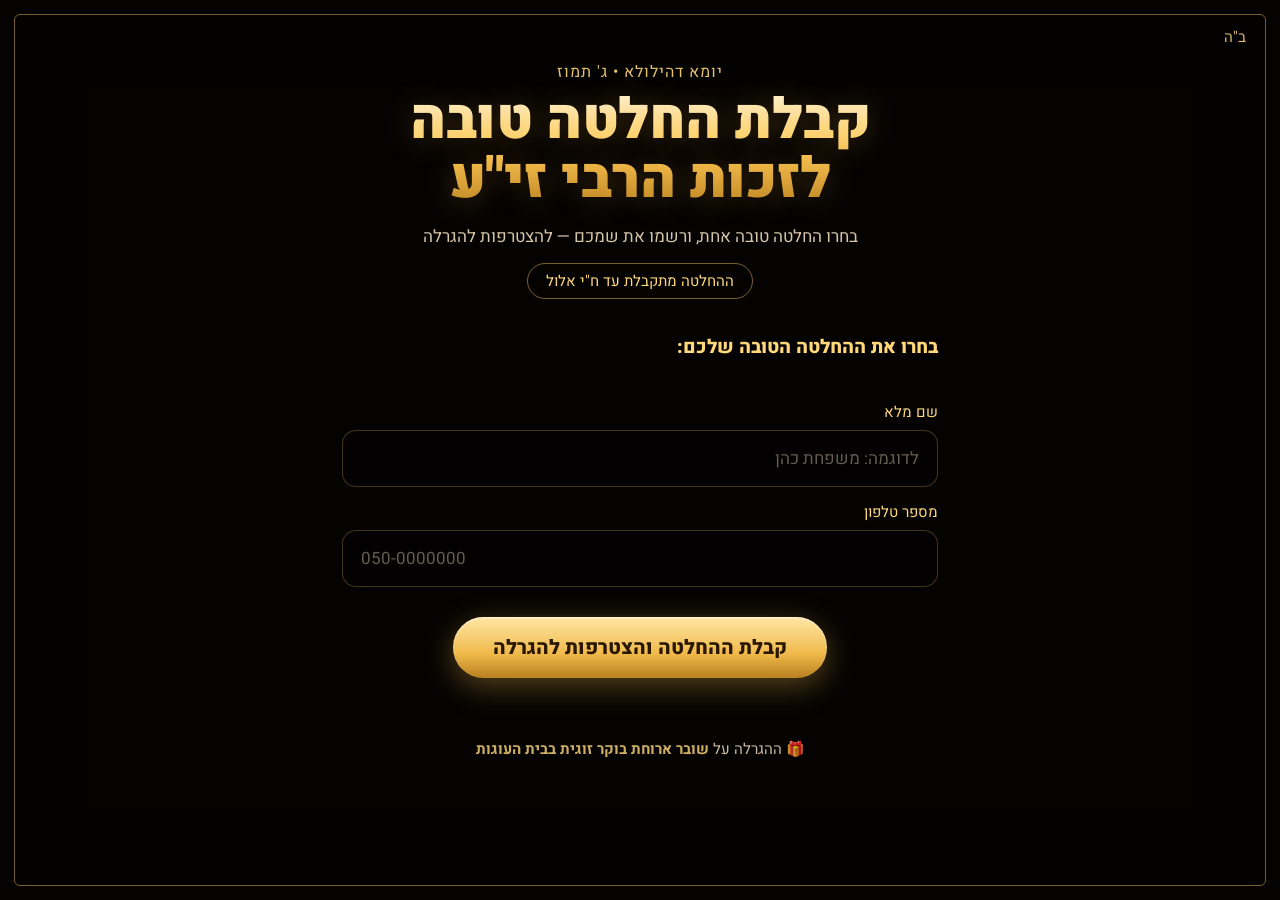
==== index.html @ 5e2938c3 "התוועדות ג' תמוז — טופס החלטות והגרלה" ====
<!DOCTYPE html>
<html lang="he" dir="rtl">
<head>
<meta charset="UTF-8" />
<meta name="viewport" content="width=device-width, initial-scale=1.0" />
<title>החלטה טובה • ג' תמוז</title>
<link rel="preconnect" href="https://fonts.googleapis.com">
<link href="https://fonts.googleapis.com/css2?family=Heebo:wght@400;500;700;800;900&display=swap" rel="stylesheet">
<link rel="stylesheet" href="style.css" />
<style>
  .wrap { max-width: 640px; margin: 0 auto; padding: 60px 22px 80px; }
  .head { text-align: center; margin-bottom: 34px; }
  .kicker { font-size: 16px; letter-spacing: 1px; color: var(--gold-light); opacity: .9; margin-bottom: 8px; }
  .title { font-size: clamp(34px, 9vw, 56px); line-height: 1.05; }
  .sub { margin-top: 14px; font-size: 17px; color: var(--text); opacity: .85; }
  .deadline { display:inline-block; margin-top:14px; padding:6px 18px; border:1px solid var(--frame); border-radius:999px; font-size:15px; color:var(--gold-light); }

  .q { font-size: 19px; font-weight: 800; margin: 26px 0 14px; color: var(--gold-light); }
  .choices { display: flex; flex-direction: column; gap: 14px; }
  .choice {
    position: relative;
    display: flex; align-items: center; gap: 14px;
    padding: 18px 20px;
    border: 1.5px solid rgba(214,169,84,0.3);
    border-radius: 16px;
    background: rgba(255,216,122,0.04);
    cursor: pointer;
    transition: all .18s ease;
    font-size: 17px; font-weight: 500; line-height: 1.4;
  }
  .choice:hover { border-color: var(--gold); background: rgba(255,216,122,0.08); }
  .choice .dot {
    flex: 0 0 22px; height: 22px; border-radius: 50%;
    border: 2px solid var(--gold); display: grid; place-items: center;
  }
  .choice .dot::after { content:""; width: 11px; height: 11px; border-radius: 50%; background: var(--gold); transform: scale(0); transition: transform .18s ease; }
  .choice.sel { border-color: var(--gold); background: rgba(255,216,122,0.12); box-shadow: 0 6px 24px rgba(240,185,74,0.18); }
  .choice.sel .dot::after { transform: scale(1); }

  .fields { margin-top: 26px; display: flex; flex-direction: column; gap: 14px; }
  .field label { display:block; font-size: 15px; margin-bottom: 7px; color: var(--gold-light); }
  .field input {
    width: 100%; padding: 15px 18px; font-size: 17px; font-family: inherit;
    color: var(--text); background: rgba(0,0,0,0.35);
    border: 1.5px solid rgba(214,169,84,0.3); border-radius: 14px; outline: none;
    transition: border-color .15s ease;
  }
  .field input:focus { border-color: var(--gold); }
  .field input::placeholder { color: rgba(251,233,200,0.4); }

  .submit-row { margin-top: 30px; text-align: center; }
  .err { color: #ff9a8a; font-size: 14px; margin-top: 12px; min-height: 18px; text-align:center; }
  .prize { margin-top: 30px; text-align: center; font-size: 15px; color: var(--text); opacity:.8; line-height:1.5; }
  .prize b { color: var(--gold-light); }

  /* מסך תודה */
  .thanks { text-align: center; padding: 30px 10px; animation: pop .5s ease; }
  .thanks .vmark { font-size: 64px; margin-bottom: 10px; }
  .thanks h2 { font-size: 34px; margin-bottom: 12px; }
  .thanks p { font-size: 18px; opacity:.85; line-height:1.5; }
  @keyframes pop { from { transform: scale(.85); opacity:0 } to { transform: scale(1); opacity:1 } }
  .hidden { display: none !important; }
</style>
</head>
<body>
<div class="scene"></div><div class="floor"></div><div class="frame"></div>
<div class="bh">ב"ה</div>

<div class="wrap">
  <div class="head">
    <div class="kicker">יומא דהילולא • ג' תמוז</div>
    <h1 class="title gold-text">קבלת החלטה טובה<br>לזכות הרבי זי"ע</h1>
    <p class="sub">בחרו החלטה טובה אחת, ורשמו את שמכם — להצטרפות להגרלה</p>
    <span class="deadline">ההחלטה מתקבלת עד ח"י אלול</span>
  </div>

  <form id="form">
    <div class="q">בחרו את ההחלטה הטובה שלכם:</div>
    <div class="choices" id="choices"></div>

    <div class="fields">
      <div class="field">
        <label for="name">שם מלא</label>
        <input id="name" type="text" placeholder="לדוגמה: משפחת כהן" autocomplete="name" />
      </div>
      <div class="field">
        <label for="phone">מספר טלפון</label>
        <input id="phone" type="tel" inputmode="tel" placeholder="050-0000000" autocomplete="tel" />
      </div>
    </div>

    <div class="submit-row">
      <button type="submit" class="btn-gold" id="submitBtn">קבלת ההחלטה והצטרפות להגרלה</button>
    </div>
    <div class="err" id="err"></div>

    <div class="prize">
      🎁 ההגרלה על <b>שובר ארוחת בוקר זוגית בבית העוגות</b>
    </div>
  </form>

  <div class="thanks hidden" id="thanks">
    <div class="vmark">✨</div>
    <h2 class="gold-text">תודה רבה!</h2>
    <p>ההחלטה הטובה התקבלה והצטרפתם להגרלה.<br>שיהיה בהצלחה ולזכות הרבי! 🙏</p>
  </div>
</div>

<script type="module">
import { createClient } from "https://esm.sh/@supabase/supabase-js@2";
import { SUPABASE_URL, SUPABASE_KEY, TABLE, CHOICES } from "./config.js";
const supabase = createClient(SUPABASE_URL, SUPABASE_KEY);

// חלקיקים
const scene = document.body;
for (let i = 0; i < 22; i++) {
  const s = document.createElement("div");
  s.className = "spark";
  const size = 3 + Math.random() * 7;
  s.style.width = s.style.height = size + "px";
  s.style.left = Math.random() * 100 + "vw";
  s.style.bottom = "-10px";
  s.style.animationDuration = (9 + Math.random() * 12) + "s";
  s.style.animationDelay = (-Math.random() * 15) + "s";
  scene.appendChild(s);
}

// בניית כרטיסי הבחירה
let selected = null;
const choicesEl = document.getElementById("choices");
CHOICES.forEach((c, i) => {
  const div = document.createElement("div");
  div.className = "choice";
  div.innerHTML = `<span class="dot"></span><span>${c}</span>`;
  div.onclick = () => {
    document.querySelectorAll(".choice").forEach(e => e.classList.remove("sel"));
    div.classList.add("sel");
    selected = c;
    document.getElementById("err").textContent = "";
  };
  choicesEl.appendChild(div);
});

const form = document.getElementById("form");
const err = document.getElementById("err");
const btn = document.getElementById("submitBtn");

form.addEventListener("submit", async (e) => {
  e.preventDefault();
  const name = document.getElementById("name").value.trim();
  const phone = document.getElementById("phone").value.trim();
  if (!selected) { err.textContent = "נא לבחור החלטה טובה"; return; }
  if (!name)     { err.textContent = "נא למלא שם"; return; }
  if (phone.replace(/\D/g, "").length < 7) { err.textContent = "נא למלא מספר טלפון תקין"; return; }

  btn.disabled = true; btn.textContent = "שולח...";
  const { error } = await supabase.from(TABLE).insert({ name, phone, choice: selected });
  if (error) {
    err.textContent = "שגיאה בשליחה, נסו שוב"; btn.disabled = false;
    btn.textContent = "קבלת ההחלטה והצטרפות להגרלה";
    return;
  }
  form.classList.add("hidden");
  document.getElementById("thanks").classList.remove("hidden");
});
</script>
</body>
</html>
---- style.css ----
/* ===== בסיס וערכת הזהב ===== */
:root {
  --gold: #f0b94a;
  --gold-light: #ffd87a;
  --gold-deep: #b8801f;
  --bg-0: #050302;
  --bg-1: #1a1006;
  --bg-2: #2a1a08;
  --text: #fbe9c8;
  --frame: rgba(214, 169, 84, 0.55);
}

* { box-sizing: border-box; margin: 0; padding: 0; }

html, body {
  height: 100%;
  font-family: "Heebo", "Assistant", system-ui, sans-serif;
  color: var(--text);
  background: var(--bg-0);
  overflow-x: hidden;
}

/* רקע הזהב הקולנועי */
.scene {
  position: fixed;
  inset: 0;
  z-index: -2;
  background:
    radial-gradient(120% 80% at 50% -10%, rgba(240,185,74,0.30), transparent 55%),
    radial-gradient(90% 60% at 50% 115%, rgba(240,185,74,0.40), transparent 60%),
    linear-gradient(180deg, #0a0603 0%, #160d05 35%, #241608 70%, #120a04 100%);
}
/* קרני זרקור מהתחתית */
.scene::before, .scene::after {
  content: "";
  position: fixed;
  bottom: -5%;
  width: 3px;
  height: 75vh;
  background: linear-gradient(to top, rgba(255,216,122,0.9), transparent 75%);
  filter: blur(2px);
  z-index: -1;
}
.scene::before { left: 14%; transform: rotate(20deg); transform-origin: bottom; box-shadow: 0 0 120px 50px rgba(240,185,74,0.18); }
.scene::after  { right: 14%; transform: rotate(-20deg); transform-origin: bottom; box-shadow: 0 0 120px 50px rgba(240,185,74,0.18); }

/* רצפת ההשתקפות */
.floor {
  position: fixed;
  bottom: 0; left: 0; right: 0;
  height: 32vh;
  z-index: -1;
  background: linear-gradient(to bottom, transparent, rgba(240,185,74,0.12) 40%, rgba(255,216,122,0.22));
  -webkit-mask-image: radial-gradient(60% 100% at 50% 100%, #000, transparent 75%);
          mask-image: radial-gradient(60% 100% at 50% 100%, #000, transparent 75%);
}

/* חלקיקי בוקה צפים */
.spark {
  position: fixed;
  border-radius: 50%;
  background: radial-gradient(circle, #ffe6a8, rgba(240,185,74,0.2));
  pointer-events: none;
  z-index: -1;
  opacity: 0;
  animation: floatUp linear infinite;
}
@keyframes floatUp {
  0%   { transform: translateY(20px) scale(0.6); opacity: 0; }
  15%  { opacity: 0.9; }
  85%  { opacity: 0.7; }
  100% { transform: translateY(-90vh) scale(1.1); opacity: 0; }
}

/* מסגרת זהב דקה */
.frame {
  position: fixed;
  inset: 14px;
  border: 1.5px solid var(--frame);
  border-radius: 6px;
  pointer-events: none;
  z-index: 5;
  box-shadow: inset 0 0 60px rgba(0,0,0,0.5);
}

.bh { position: fixed; top: 26px; right: 34px; z-index: 6; font-size: 15px; color: var(--gold-light); opacity: 0.85; }

/* טיפוגרפיה */
.gold-text {
  background: linear-gradient(180deg, #fff4d6 0%, var(--gold-light) 35%, var(--gold) 60%, var(--gold-deep) 100%);
  -webkit-background-clip: text;
          background-clip: text;
  -webkit-text-fill-color: transparent;
  text-shadow: 0 2px 30px rgba(240,185,74,0.25);
  font-weight: 900;
}

.btn-gold {
  font-family: inherit;
  cursor: pointer;
  border: none;
  border-radius: 999px;
  padding: 16px 40px;
  font-size: 20px;
  font-weight: 800;
  color: #2a1700;
  background: linear-gradient(180deg, #ffe7a6, var(--gold) 60%, var(--gold-deep));
  box-shadow: 0 8px 30px rgba(240,185,74,0.35), inset 0 1px 2px rgba(255,255,255,0.6);
  transition: transform .15s ease, box-shadow .15s ease;
}
.btn-gold:hover { transform: translateY(-2px); box-shadow: 0 12px 40px rgba(240,185,74,0.5); }
.btn-gold:active { transform: translateY(0); }
.btn-gold:disabled { opacity: .5; cursor: default; transform: none; }
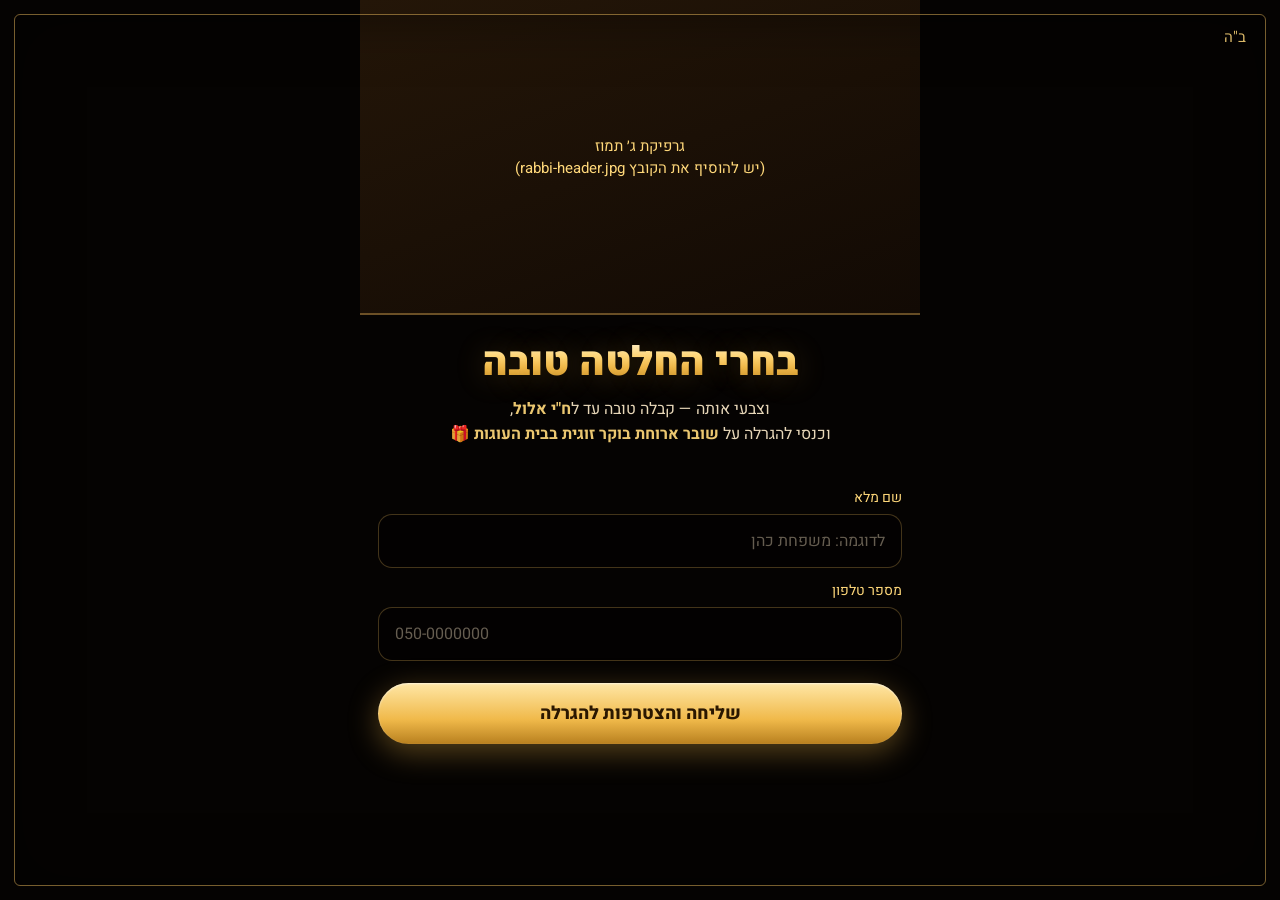
==== commit a69d2769: "טופס מובייל עם גרפיקה ורב-בחירה; מסך עם שמות בלבד ורקע תמונה מוחשך" ====
--- a/index.html
+++ b/index.html
@@ -2,45 +2,59 @@
 <html lang="he" dir="rtl">
 <head>
 <meta charset="UTF-8" />
-<meta name="viewport" content="width=device-width, initial-scale=1.0" />
+<meta name="viewport" content="width=device-width, initial-scale=1.0, maximum-scale=1.0, user-scalable=no" />
 <title>החלטה טובה • ג' תמוז</title>
 <link rel="preconnect" href="https://fonts.googleapis.com">
 <link href="https://fonts.googleapis.com/css2?family=Heebo:wght@400;500;700;800;900&display=swap" rel="stylesheet">
 <link rel="stylesheet" href="style.css" />
 <style>
-  .wrap { max-width: 640px; margin: 0 auto; padding: 60px 22px 80px; }
-  .head { text-align: center; margin-bottom: 34px; }
-  .kicker { font-size: 16px; letter-spacing: 1px; color: var(--gold-light); opacity: .9; margin-bottom: 8px; }
-  .title { font-size: clamp(34px, 9vw, 56px); line-height: 1.05; }
-  .sub { margin-top: 14px; font-size: 17px; color: var(--text); opacity: .85; }
-  .deadline { display:inline-block; margin-top:14px; padding:6px 18px; border:1px solid var(--frame); border-radius:999px; font-size:15px; color:var(--gold-light); }
+  .wrap { max-width: 560px; margin: 0 auto; padding: 0 0 60px; }
 
-  .q { font-size: 19px; font-weight: 800; margin: 26px 0 14px; color: var(--gold-light); }
-  .choices { display: flex; flex-direction: column; gap: 14px; }
+  /* גרפיקת הרבי בראש העמוד */
+  .hero { width: 100%; display: block; border-bottom: 2px solid rgba(214,169,84,.4); }
+  .hero-fallback {
+    width: 100%; aspect-ratio: 16/9; display: grid; place-items: center; text-align:center;
+    background: linear-gradient(160deg, #241608, #120a04);
+    border-bottom: 2px solid rgba(214,169,84,.4); color: var(--gold-light); font-size: 15px; padding: 20px;
+  }
+
+  .lead { text-align: center; padding: 26px 22px 0; }
+  .lead h1 { font-size: clamp(28px, 8vw, 40px); line-height: 1.1; }
+  .lead p { margin-top: 12px; font-size: 16px; line-height: 1.55; color: var(--text); opacity: .92; }
+  .lead p b { color: var(--gold-light); }
+
+  .inner { padding: 22px 18px 0; }
+
+  /* מלבני ההחלטות — זה לצד זה */
+  .choices-row { display: flex; gap: 10px; align-items: stretch; }
   .choice {
-    position: relative;
-    display: flex; align-items: center; gap: 14px;
-    padding: 18px 20px;
-    border: 1.5px solid rgba(214,169,84,0.3);
-    border-radius: 16px;
-    background: rgba(255,216,122,0.04);
-    cursor: pointer;
-    transition: all .18s ease;
-    font-size: 17px; font-weight: 500; line-height: 1.4;
+    position: relative; flex: 1 1 0; min-width: 0;
+    display: flex; flex-direction: column; align-items: center; justify-content: center; gap: 8px;
+    padding: 16px 9px; min-height: 132px;
+    border: 1.5px solid rgba(214,169,84,0.35); border-radius: 16px;
+    background: rgba(255,216,122,0.05); cursor: pointer;
+    transition: all .18s ease; text-align: center;
+    font-size: 13.5px; font-weight: 600; line-height: 1.32; color: var(--text);
   }
-  .choice:hover { border-color: var(--gold); background: rgba(255,216,122,0.08); }
-  .choice .dot {
-    flex: 0 0 22px; height: 22px; border-radius: 50%;
-    border: 2px solid var(--gold); display: grid; place-items: center;
+  .choice:hover { border-color: var(--gold); }
+  .choice .tick {
+    position: absolute; top: 8px; inset-inline-end: 8px;
+    width: 20px; height: 20px; border-radius: 50%;
+    border: 2px solid rgba(214,169,84,.6); display: grid; place-items: center;
+    font-size: 12px; color: #2a1700; background: transparent; transition: all .18s ease;
   }
-  .choice .dot::after { content:""; width: 11px; height: 11px; border-radius: 50%; background: var(--gold); transform: scale(0); transition: transform .18s ease; }
-  .choice.sel { border-color: var(--gold); background: rgba(255,216,122,0.12); box-shadow: 0 6px 24px rgba(240,185,74,0.18); }
-  .choice.sel .dot::after { transform: scale(1); }
+  .choice.sel {
+    border-color: var(--gold);
+    background: linear-gradient(160deg, rgba(255,216,122,.22), rgba(240,185,74,.14));
+    box-shadow: 0 6px 22px rgba(240,185,74,0.25); color: #fff4d6;
+  }
+  .choice.sel .tick { background: var(--gold); border-color: var(--gold); }
+  .choice.sel .tick::after { content: "✓"; }
 
-  .fields { margin-top: 26px; display: flex; flex-direction: column; gap: 14px; }
-  .field label { display:block; font-size: 15px; margin-bottom: 7px; color: var(--gold-light); }
+  .fields { margin-top: 18px; display: flex; flex-direction: column; gap: 12px; }
+  .field label { display:block; font-size: 14px; margin-bottom: 6px; color: var(--gold-light); }
   .field input {
-    width: 100%; padding: 15px 18px; font-size: 17px; font-family: inherit;
+    width: 100%; padding: 14px 16px; font-size: 16px; font-family: inherit;
     color: var(--text); background: rgba(0,0,0,0.35);
     border: 1.5px solid rgba(214,169,84,0.3); border-radius: 14px; outline: none;
     transition: border-color .15s ease;
@@ -48,61 +62,57 @@
   .field input:focus { border-color: var(--gold); }
   .field input::placeholder { color: rgba(251,233,200,0.4); }
 
-  .submit-row { margin-top: 30px; text-align: center; }
+  .submit-row { margin-top: 22px; text-align: center; }
+  .submit-row .btn-gold { width: 100%; padding: 17px; font-size: 18px; }
   .err { color: #ff9a8a; font-size: 14px; margin-top: 12px; min-height: 18px; text-align:center; }
-  .prize { margin-top: 30px; text-align: center; font-size: 15px; color: var(--text); opacity:.8; line-height:1.5; }
-  .prize b { color: var(--gold-light); }
 
-  /* מסך תודה */
-  .thanks { text-align: center; padding: 30px 10px; animation: pop .5s ease; }
-  .thanks .vmark { font-size: 64px; margin-bottom: 10px; }
-  .thanks h2 { font-size: 34px; margin-bottom: 12px; }
-  .thanks p { font-size: 18px; opacity:.85; line-height:1.5; }
+  .thanks { text-align: center; padding: 40px 20px; animation: pop .5s ease; }
+  .thanks .vmark { font-size: 60px; margin-bottom: 10px; }
+  .thanks h2 { font-size: 32px; margin-bottom: 12px; }
+  .thanks p { font-size: 17px; opacity:.9; line-height:1.5; }
   @keyframes pop { from { transform: scale(.85); opacity:0 } to { transform: scale(1); opacity:1 } }
   .hidden { display: none !important; }
 </style>
 </head>
-<body>
-<div class="scene"></div><div class="floor"></div><div class="frame"></div>
+<body class="form-page">
+<div class="scene"></div><div class="frame"></div>
 <div class="bh">ב"ה</div>
 
 <div class="wrap">
-  <div class="head">
-    <div class="kicker">יומא דהילולא • ג' תמוז</div>
-    <h1 class="title gold-text">קבלת החלטה טובה<br>לזכות הרבי זי"ע</h1>
-    <p class="sub">בחרו החלטה טובה אחת, ורשמו את שמכם — להצטרפות להגרלה</p>
-    <span class="deadline">ההחלטה מתקבלת עד ח"י אלול</span>
+  <!-- גרפיקת הרבי. אם אין קובץ — מוצג טקסט חלופי -->
+  <img class="hero" src="rabbi-header.jpg" alt="התוועדות ג' תמוז" onerror="this.outerHTML='<div class=\'hero-fallback\'>גרפיקת ג׳ תמוז<br>(יש להוסיף את הקובץ rabbi-header.jpg)</div>'">
+
+  <div class="lead">
+    <h1 class="gold-text">בחרי החלטה טובה</h1>
+    <p>וצבעי אותה — קבלה טובה עד ל<b>ח"י אלול</b>,<br>וכנסי להגרלה על <b>שובר ארוחת בוקר זוגית בבית העוגות</b> 🎁</p>
   </div>
 
-  <form id="form">
-    <div class="q">בחרו את ההחלטה הטובה שלכם:</div>
-    <div class="choices" id="choices"></div>
+  <div class="inner">
+    <form id="form">
+      <div class="choices-row" id="choices"></div>
 
-    <div class="fields">
-      <div class="field">
-        <label for="name">שם מלא</label>
-        <input id="name" type="text" placeholder="לדוגמה: משפחת כהן" autocomplete="name" />
+      <div class="fields">
+        <div class="field">
+          <label for="name">שם מלא</label>
+          <input id="name" type="text" placeholder="לדוגמה: משפחת כהן" autocomplete="name" />
+        </div>
+        <div class="field">
+          <label for="phone">מספר טלפון</label>
+          <input id="phone" type="tel" inputmode="tel" placeholder="050-0000000" autocomplete="tel" />
+        </div>
       </div>
-      <div class="field">
-        <label for="phone">מספר טלפון</label>
-        <input id="phone" type="tel" inputmode="tel" placeholder="050-0000000" autocomplete="tel" />
+
+      <div class="submit-row">
+        <button type="submit" class="btn-gold" id="submitBtn">שליחה והצטרפות להגרלה</button>
       </div>
+      <div class="err" id="err"></div>
+    </form>
+
+    <div class="thanks hidden" id="thanks">
+      <div class="vmark">✨</div>
+      <h2 class="gold-text">תודה רבה!</h2>
+      <p>הקבלה הטובה התקבלה והצטרפת להגרלה.<br>שיהיה בהצלחה ולזכות הרבי! 🙏</p>
     </div>
-
-    <div class="submit-row">
-      <button type="submit" class="btn-gold" id="submitBtn">קבלת ההחלטה והצטרפות להגרלה</button>
-    </div>
-    <div class="err" id="err"></div>
-
-    <div class="prize">
-      🎁 ההגרלה על <b>שובר ארוחת בוקר זוגית בבית העוגות</b>
-    </div>
-  </form>
-
-  <div class="thanks hidden" id="thanks">
-    <div class="vmark">✨</div>
-    <h2 class="gold-text">תודה רבה!</h2>
-    <p>ההחלטה הטובה התקבלה והצטרפתם להגרלה.<br>שיהיה בהצלחה ולזכות הרבי! 🙏</p>
   </div>
 </div>
 
@@ -112,30 +122,28 @@
 const supabase = createClient(SUPABASE_URL, SUPABASE_KEY);
 
 // חלקיקים
-const scene = document.body;
-for (let i = 0; i < 22; i++) {
+for (let i = 0; i < 18; i++) {
   const s = document.createElement("div");
   s.className = "spark";
-  const size = 3 + Math.random() * 7;
+  const size = 3 + Math.random() * 6;
   s.style.width = s.style.height = size + "px";
   s.style.left = Math.random() * 100 + "vw";
   s.style.bottom = "-10px";
   s.style.animationDuration = (9 + Math.random() * 12) + "s";
   s.style.animationDelay = (-Math.random() * 15) + "s";
-  scene.appendChild(s);
+  document.body.appendChild(s);
 }
 
-// בניית כרטיסי הבחירה
-let selected = null;
+// בניית מלבני הבחירה (רב-בחירה)
+const selected = new Set();
 const choicesEl = document.getElementById("choices");
-CHOICES.forEach((c, i) => {
+CHOICES.forEach((c) => {
   const div = document.createElement("div");
   div.className = "choice";
-  div.innerHTML = `<span class="dot"></span><span>${c}</span>`;
+  div.innerHTML = `<span class="tick"></span><span>${c}</span>`;
   div.onclick = () => {
-    document.querySelectorAll(".choice").forEach(e => e.classList.remove("sel"));
-    div.classList.add("sel");
-    selected = c;
+    if (selected.has(c)) { selected.delete(c); div.classList.remove("sel"); }
+    else { selected.add(c); div.classList.add("sel"); }
     document.getElementById("err").textContent = "";
   };
   choicesEl.appendChild(div);
@@ -149,15 +157,16 @@
   e.preventDefault();
   const name = document.getElementById("name").value.trim();
   const phone = document.getElementById("phone").value.trim();
-  if (!selected) { err.textContent = "נא לבחור החלטה טובה"; return; }
+  if (selected.size === 0) { err.textContent = "נא לבחור לפחות החלטה אחת"; return; }
   if (!name)     { err.textContent = "נא למלא שם"; return; }
   if (phone.replace(/\D/g, "").length < 7) { err.textContent = "נא למלא מספר טלפון תקין"; return; }
 
   btn.disabled = true; btn.textContent = "שולח...";
-  const { error } = await supabase.from(TABLE).insert({ name, phone, choice: selected });
+  const choiceText = [...selected].join(" | ");
+  const { error } = await supabase.from(TABLE).insert({ name, phone, choice: choiceText });
   if (error) {
     err.textContent = "שגיאה בשליחה, נסו שוב"; btn.disabled = false;
-    btn.textContent = "קבלת ההחלטה והצטרפות להגרלה";
+    btn.textContent = "שליחה והצטרפות להגרלה";
     return;
   }
   form.classList.add("hidden");
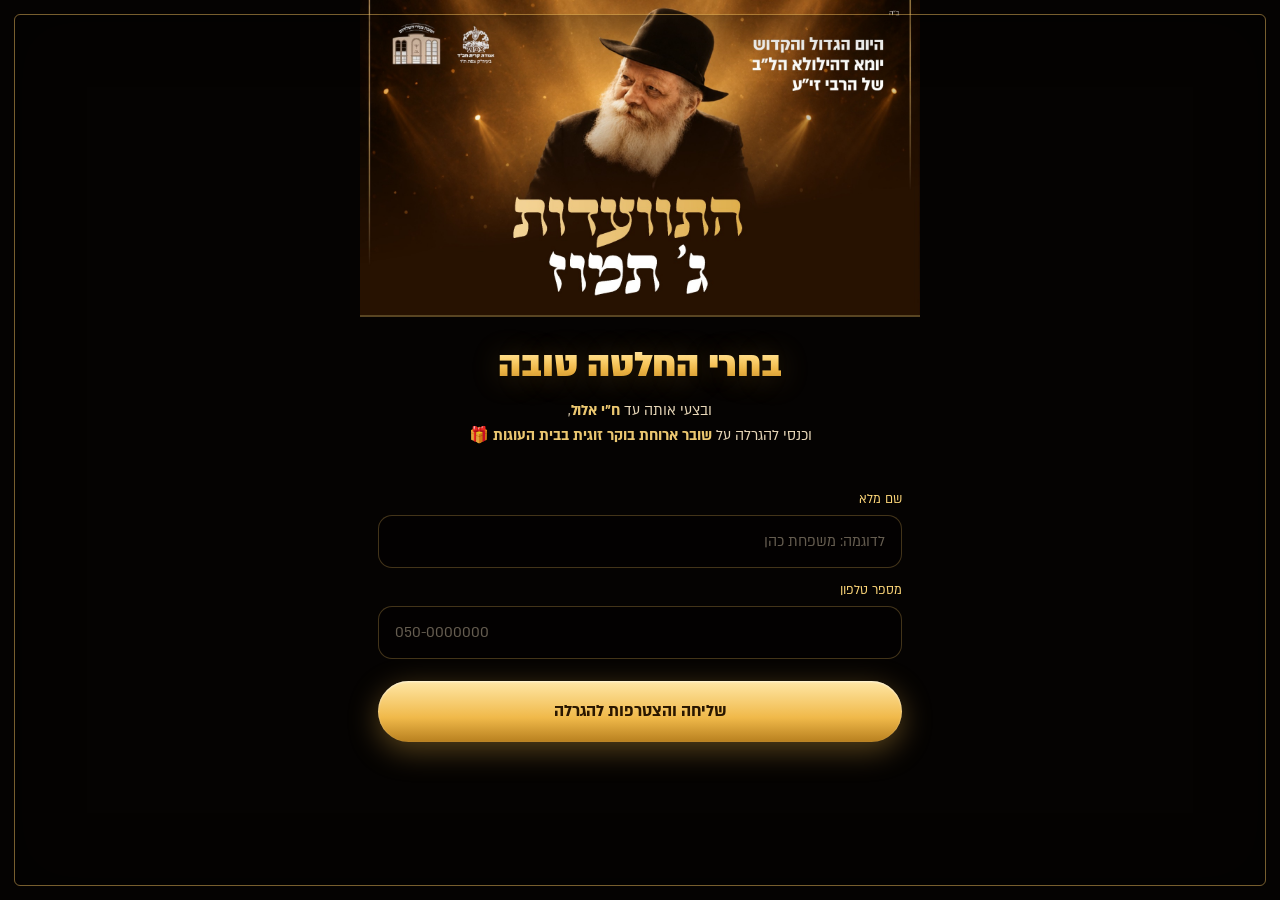
==== commit d29aa9df: "פונט אלמוני, תיקון טקסט, הסרת ב"ה מהטופס, רקע גרדיאנט חום→שחור, רקע מסך מואר" ====
--- a/index.html
+++ b/index.html
@@ -72,11 +72,16 @@
   .thanks p { font-size: 17px; opacity:.9; line-height:1.5; }
   @keyframes pop { from { transform: scale(.85); opacity:0 } to { transform: scale(1); opacity:1 } }
   .hidden { display: none !important; }
+
+  /* רקע שממשיך את הגרדיאנט של הגרפיקה: חום (כמו תחתית הגרפיקה) → שחור */
+  body.form-page .scene {
+    background: linear-gradient(180deg, #311d0c 0%, #261405 30%, #160c04 62%, #000000 100%);
+  }
+  body.form-page .scene::before, body.form-page .scene::after { display: none; }
 </style>
 </head>
 <body class="form-page">
 <div class="scene"></div><div class="frame"></div>
-<div class="bh">ב"ה</div>
 
 <div class="wrap">
   <!-- גרפיקת הרבי. אם אין קובץ — מוצג טקסט חלופי -->
@@ -84,7 +89,7 @@
 
   <div class="lead">
     <h1 class="gold-text">בחרי החלטה טובה</h1>
-    <p>וצבעי אותה — קבלה טובה עד ל<b>ח"י אלול</b>,<br>וכנסי להגרלה על <b>שובר ארוחת בוקר זוגית בבית העוגות</b> 🎁</p>
+    <p>ובצעי אותה עד <b>ח"י אלול</b>,<br>וכנסי להגרלה על <b>שובר ארוחת בוקר זוגית בבית העוגות</b> 🎁</p>
   </div>
 
   <div class="inner">
--- a/style.css
+++ b/style.css
@@ -1,3 +1,15 @@
+/* ===== פונט אלמוני ===== */
+@font-face { font-family: "Almoni Neue"; font-weight: 400; font-display: swap;
+  src: url("fonts/AlmoniNeue-Regular.woff2") format("woff2"); }
+@font-face { font-family: "Almoni Neue"; font-weight: 500; font-display: swap;
+  src: url("fonts/AlmoniNeue-Medium.woff2") format("woff2"); }
+@font-face { font-family: "Almoni Neue"; font-weight: 700; font-display: swap;
+  src: url("fonts/AlmoniNeue-Bold.woff2") format("woff2"); }
+@font-face { font-family: "Almoni Neue"; font-weight: 800; font-display: swap;
+  src: url("fonts/AlmoniNeue-Bold.woff2") format("woff2"); }
+@font-face { font-family: "Almoni Neue"; font-weight: 900; font-display: swap;
+  src: url("fonts/AlmoniNeue-Black.woff2") format("woff2"); }
+
 /* ===== בסיס וערכת הזהב ===== */
 :root {
   --gold: #f0b94a;
@@ -14,7 +26,7 @@
 
 html, body {
   height: 100%;
-  font-family: "Heebo", "Assistant", system-ui, sans-serif;
+  font-family: "Almoni Neue", "Heebo", "Assistant", system-ui, sans-serif;
   color: var(--text);
   background: var(--bg-0);
   overflow-x: hidden;
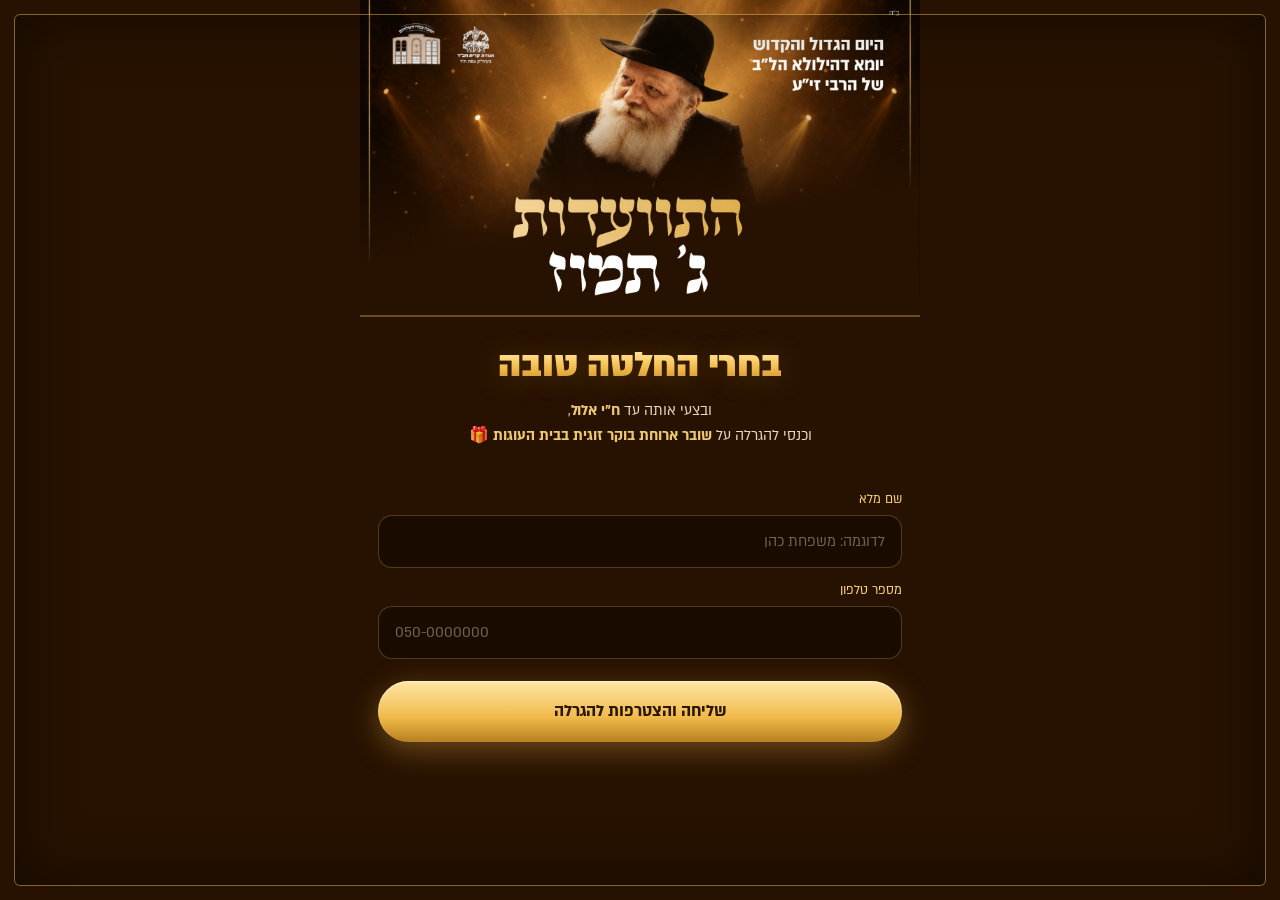
==== commit 0bfb6756: "רקע הטופס: צבע מלא #271201 — המשך ישיר של תחתית הגרפיקה" ====
--- a/index.html
+++ b/index.html
@@ -73,10 +73,9 @@
   @keyframes pop { from { transform: scale(.85); opacity:0 } to { transform: scale(1); opacity:1 } }
   .hidden { display: none !important; }
 
-  /* רקע שממשיך את הגרדיאנט של הגרפיקה: חום (כמו תחתית הגרפיקה) → שחור */
-  body.form-page .scene {
-    background: linear-gradient(180deg, #311d0c 0%, #261405 30%, #160c04 62%, #000000 100%);
-  }
+  /* רקע מלא בצבע התחתית המדויק של הגרפיקה — המשך ישיר */
+  body.form-page { background: #271201; }
+  body.form-page .scene { background: #271201; }
   body.form-page .scene::before, body.form-page .scene::after { display: none; }
 </style>
 </head>
@@ -116,7 +115,7 @@
     <div class="thanks hidden" id="thanks">
       <div class="vmark">✨</div>
       <h2 class="gold-text">תודה רבה!</h2>
-      <p>הקבלה הטובה התקבלה והצטרפת להגרלה.<br>שיהיה בהצלחה ולזכות הרבי! 🙏</p>
+      <p>שיהיה בהצלחה ונזכה לגרום נחת רוח לרבי! 🙏</p>
     </div>
   </div>
 </div>
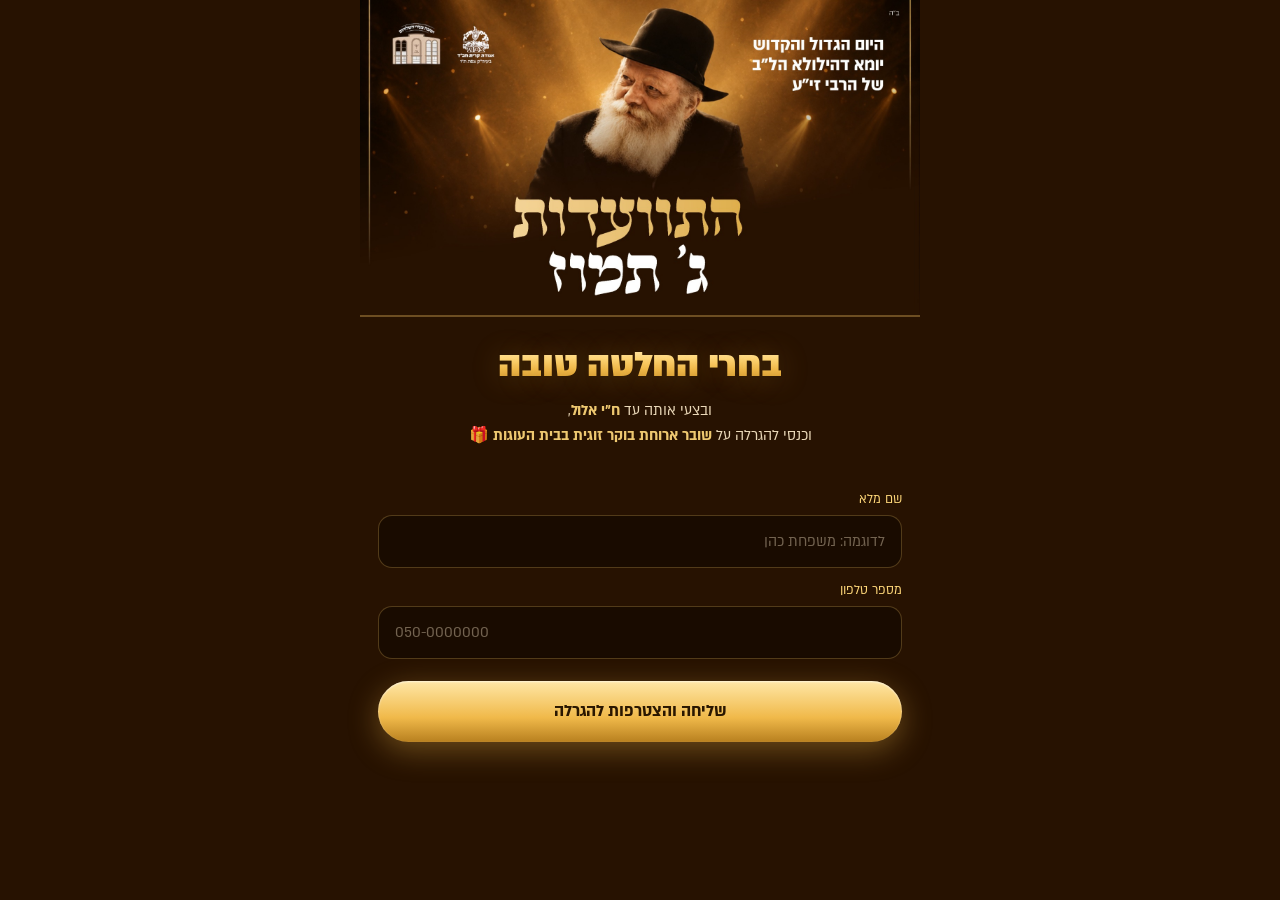
==== commit d7db4b1c: "טופס: החזרת גודל טקסט בכרטיסי הבחירה והסרת המסגרת" ====
--- a/index.html
+++ b/index.html
@@ -30,11 +30,11 @@
   .choice {
     position: relative; flex: 1 1 0; min-width: 0;
     display: flex; flex-direction: column; align-items: center; justify-content: center; gap: 8px;
-    padding: 16px 9px; min-height: 132px;
+    padding: 20px 11px; min-height: 168px;
     border: 1.5px solid rgba(214,169,84,0.35); border-radius: 16px;
     background: rgba(255,216,122,0.05); cursor: pointer;
     transition: all .18s ease; text-align: center;
-    font-size: 13.5px; font-weight: 600; line-height: 1.32; color: var(--text);
+    font-size: 16.5px; font-weight: 600; line-height: 1.4; color: var(--text);
   }
   .choice:hover { border-color: var(--gold); }
   .choice .tick {
@@ -80,7 +80,7 @@
 </style>
 </head>
 <body class="form-page">
-<div class="scene"></div><div class="frame"></div>
+<div class="scene"></div>
 
 <div class="wrap">
   <!-- גרפיקת הרבי. אם אין קובץ — מוצג טקסט חלופי -->
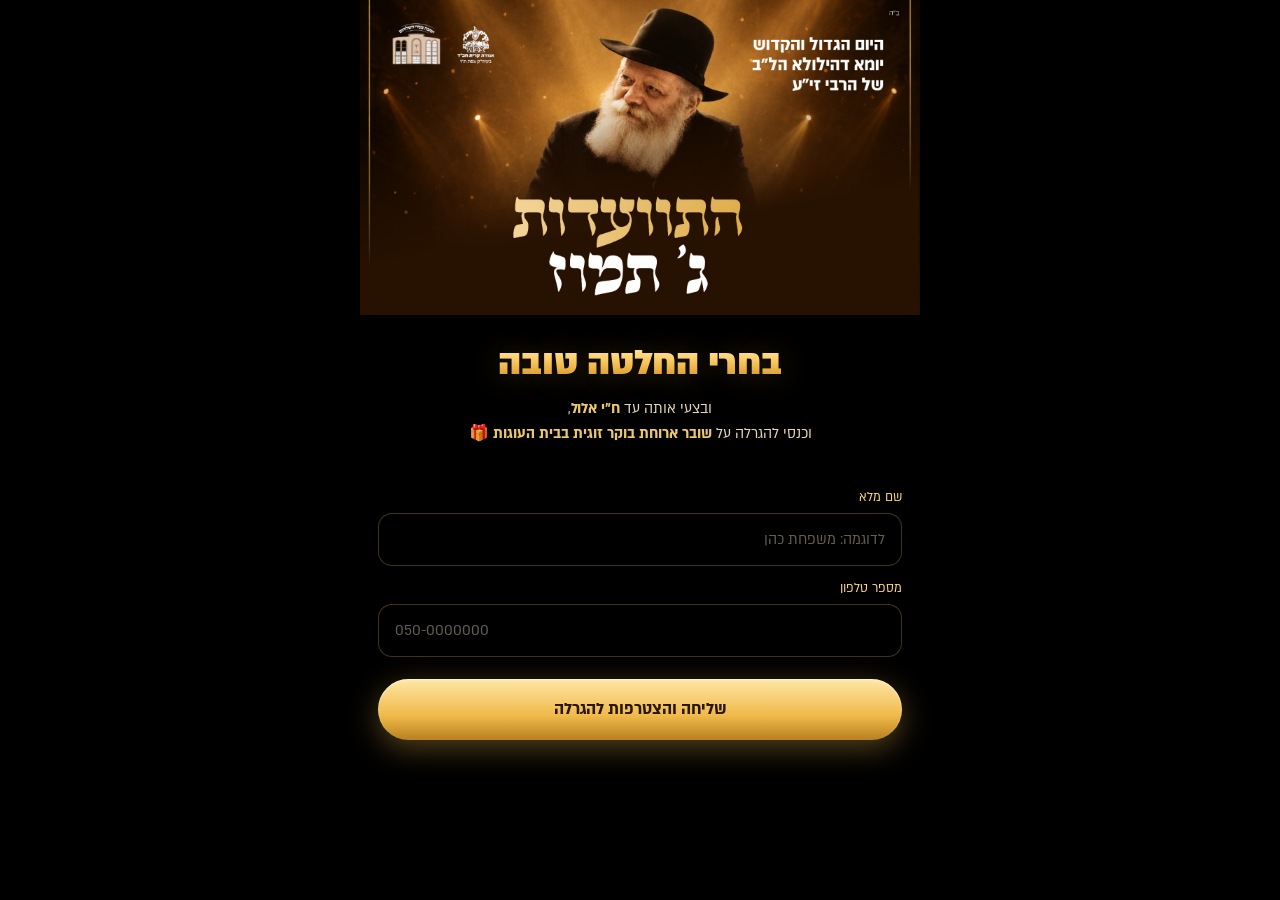
==== commit 22bc8b8e: "טופס: הסרת הקו מתחת לגרפיקה ורקע גרדיאנט חום→שחור" ====
--- a/index.html
+++ b/index.html
@@ -11,7 +11,7 @@
   .wrap { max-width: 560px; margin: 0 auto; padding: 0 0 60px; }
 
   /* גרפיקת הרבי בראש העמוד */
-  .hero { width: 100%; display: block; border-bottom: 2px solid rgba(214,169,84,.4); }
+  .hero { width: 100%; display: block; }
   .hero-fallback {
     width: 100%; aspect-ratio: 16/9; display: grid; place-items: center; text-align:center;
     background: linear-gradient(160deg, #241608, #120a04);
@@ -73,9 +73,11 @@
   @keyframes pop { from { transform: scale(.85); opacity:0 } to { transform: scale(1); opacity:1 } }
   .hidden { display: none !important; }
 
-  /* רקע מלא בצבע התחתית המדויק של הגרפיקה — המשך ישיר */
-  body.form-page { background: #271201; }
-  body.form-page .scene { background: #271201; }
+  /* רקע: המשך ישיר של הגרפיקה (חום #271201) עם גרדיאנט לשחור בתחתית */
+  body.form-page { background: #000; }
+  body.form-page .scene {
+    background: linear-gradient(180deg, #271201 0%, #271201 28%, #190c02 62%, #000000 100%);
+  }
   body.form-page .scene::before, body.form-page .scene::after { display: none; }
 </style>
 </head>
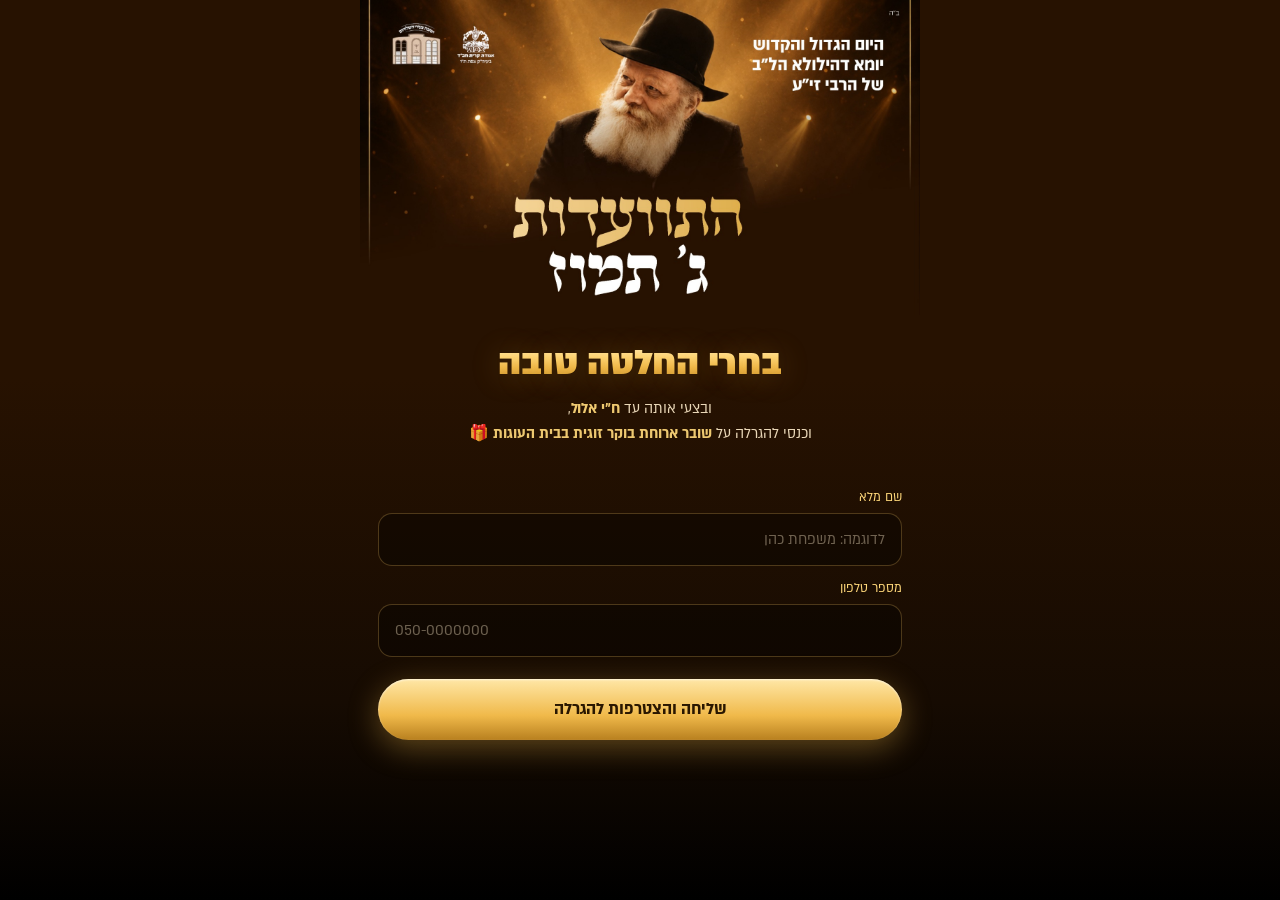
==== commit 6cae4fed: "טופס: גרדיאנט חום→שחור על כל גובה הדף" ====
--- a/index.html
+++ b/index.html
@@ -73,12 +73,12 @@
   @keyframes pop { from { transform: scale(.85); opacity:0 } to { transform: scale(1); opacity:1 } }
   .hidden { display: none !important; }
 
-  /* רקע: המשך ישיר של הגרפיקה (חום #271201) עם גרדיאנט לשחור בתחתית */
-  body.form-page { background: #000; }
-  body.form-page .scene {
-    background: linear-gradient(180deg, #271201 0%, #271201 28%, #190c02 62%, #000000 100%);
+  /* רקע: המשך ישיר של הגרפיקה (חום #271201) עם גרדיאנט לשחור בתחתית הדף */
+  body.form-page {
+    height: auto; min-height: 100%;
+    background: linear-gradient(180deg, #271201 0%, #271201 42%, #160b02 78%, #000000 100%);
   }
-  body.form-page .scene::before, body.form-page .scene::after { display: none; }
+  body.form-page .scene { display: none; }
 </style>
 </head>
 <body class="form-page">
